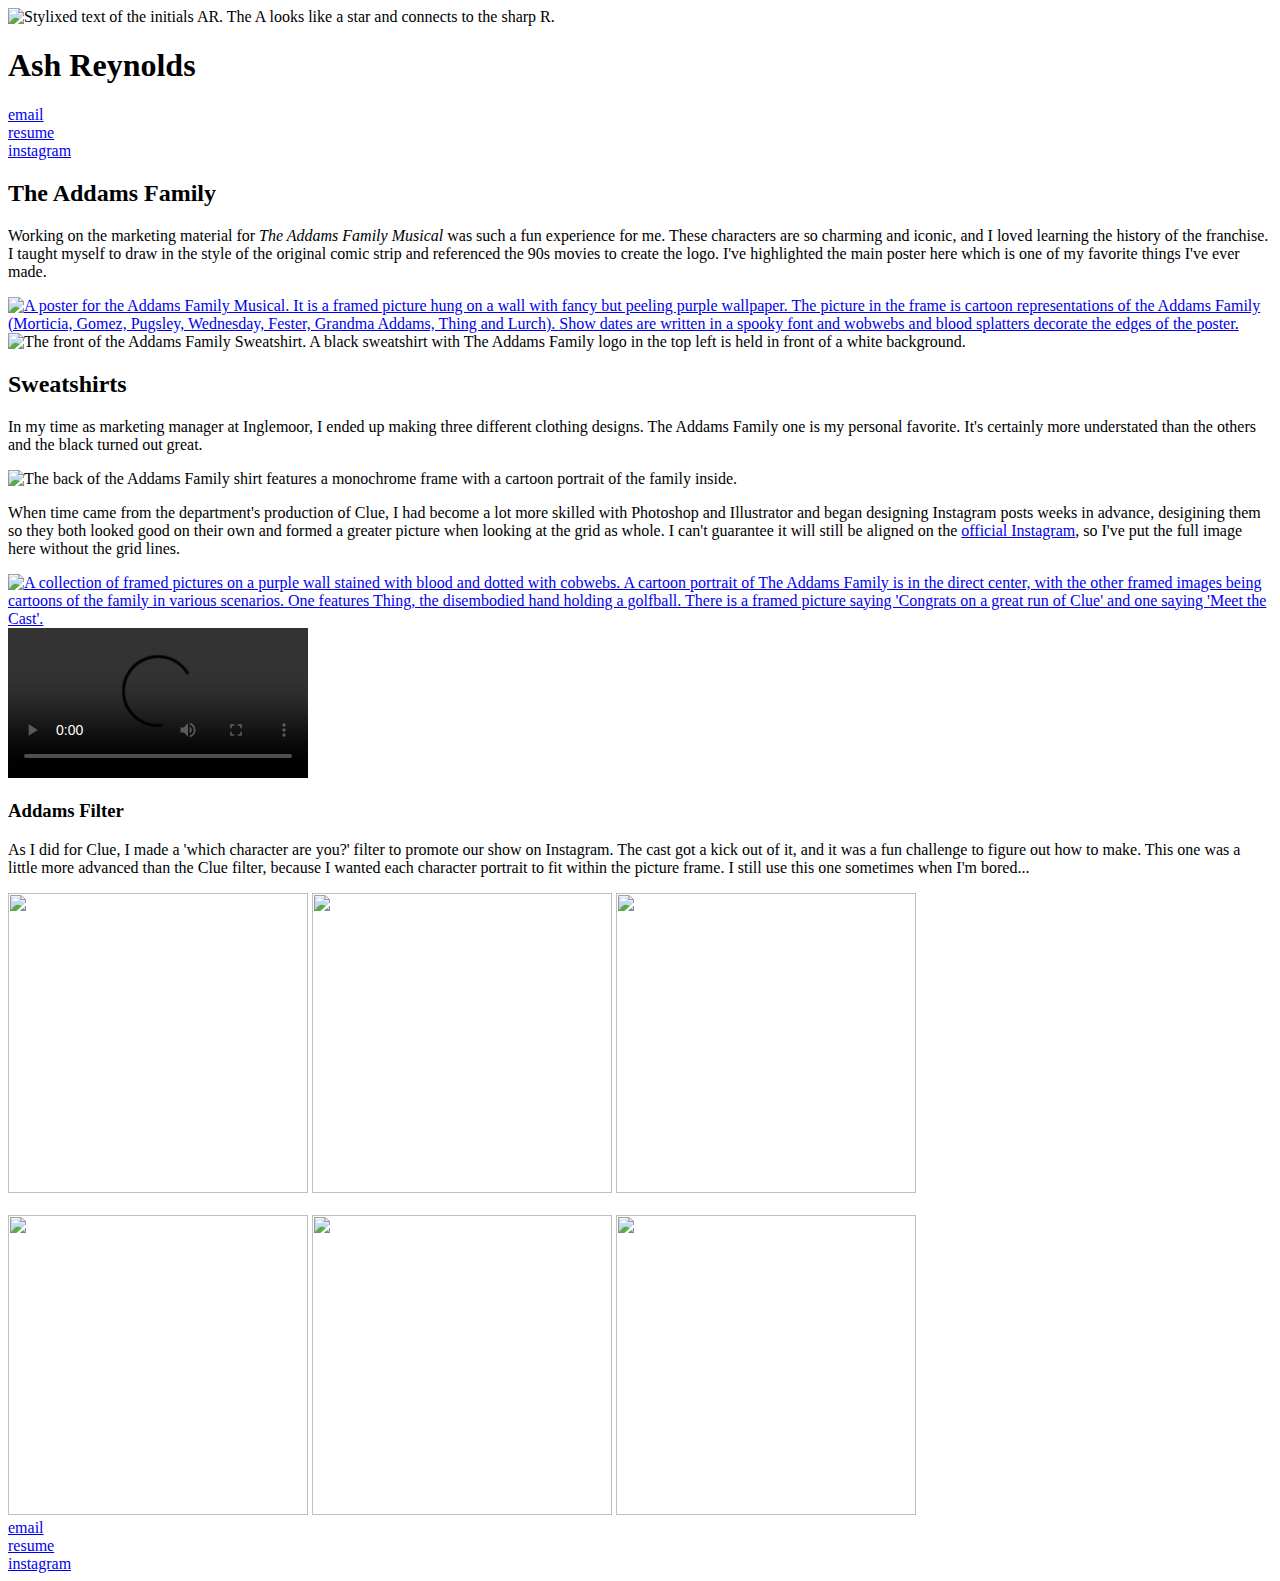
==== addamspage.html @ b0618cd8 "BIG CHANGES!" ====
<!DOCTYPE html>
<html lang="en">
<head>
  <meta charset="UTF-8" />
  <title>Addams Family</title>
  <meta name="viewport" content="width=device-width,initial-scale=1" />
  <link rel="stylesheet" href="styles.css">
</head>
<body>
    <div class="masthead">
        <div class="logocontainer">
          <img src="C:\Users\ashre\OneDrive - The New School\Desktop\MINI PROJECT3\miniproj3\images\home-button.png" width="100px" height="100px" alt="Stylixed text of the initials AR. The A looks like a star and connects to the sharp R.">
          <h1>Ash Reynolds</h1>
          <nav>
              <li><a href="ashreyn13@gmail.com">email</a></li>
              <li><a href="https://docs.google.com/document/d/1eVObekTUfggOz8HIhlPVS2lhpx1QW9jNQd4CVsNR6J8/edit?usp=sharing">resume</a></li>
              <li><a href="https://www.instagram.com/ashreynn/">instagram</a></li>
          </nav>
        </div>
    <div class="mainposter">
        <div class="mainposter-text">
            <h2>The Addams Family</h2>
            <p>Working on the marketing material for <i>The Addams Family Musical</i> was such a fun experience for me. These characters are so charming and iconic, and I loved learning the history of the franchise. I taught myself to draw in the style of the original comic strip and referenced the 90s movies to create the logo. I've highlighted the main poster here which is one of my favorite things I've ever made.</p>
            <a href="C:\Users\ashre\OneDrive - The New School\Desktop\MINI PROJECT3\miniproj3\images\addamsfamily-mainposter.jpg" target="_blank"><img src="C:\Users\ashre\OneDrive - The New School\Desktop\MINI PROJECT3\miniproj3\images\addamsfamily-mainposter.jpg" width="600px", height="auto" alt="A poster for the Addams Family Musical. It is a framed picture hung on a wall with fancy but peeling purple wallpaper. The picture in the frame is cartoon representations of the Addams Family (Morticia, Gomez, Pugsley, Wednesday, Fester, Grandma Addams, Thing and Lurch). Show dates are written in a spooky font and wobwebs and blood splatters decorate the edges of the poster."></a>
        </div>
    </div>
    <div class="shirts">
        <div class="shirtfront">
            <img src="C:\Users\ashre\OneDrive - The New School\Desktop\MINI PROJECT3\miniproj3\images\addams-sweatshirt-front.jpg" width="400px" height="auto" alt="The front of the Addams Family Sweatshirt. A black sweatshirt with The Addams Family logo in the top left is held in front of a white background.">
        </div>
        <div class="shirttext">
            <h2>Sweatshirts</h2>
            <p>In my time as marketing manager at Inglemoor, I ended up making three different clothing designs. The Addams Family one is my personal favorite. It's certainly more understated than the others and the black turned out great.</p>
        </div>
        <div class="shirtback">
            <img src="C:\Users\ashre\OneDrive - The New School\Desktop\MINI PROJECT3\miniproj3\images\addams-sweatshirt-back.jpg" width="400px" height="auto" alt="The back of the Addams Family shirt features a monochrome frame with a cartoon portrait of the family inside.">
        </div>
    </div>
    <div class="instagrid">
        <div class="intsagrid-text">
            <p>When time came from the department's production of Clue, I had become a lot more skilled with Photoshop and Illustrator and began designing Instagram posts weeks in advance, desigining them so they both looked good on their own and formed a greater picture when looking at the grid as whole. I can't guarantee it will still be aligned on the <a href="https://www.instagram.com/inglemoortheatreco/?hl=en">official Instagram</a>, so I've put the full image here without the grid lines.</p>
        </div>
        <div class="instagrid-picture">
            <a href="C:\Users\ashre\OneDrive - The New School\Desktop\MINI PROJECT3\miniproj3\images\Addams-familygrid.PNG"><img src="C:\Users\ashre\OneDrive - The New School\Desktop\MINI PROJECT3\miniproj3\images\Addams-familygrid.PNG" width="800px" height="auto" alt="A collection of framed pictures on a purple wall stained with blood and dotted with cobwebs. A cartoon portrait of The Addams Family is in the direct center, with the other framed images being cartoons of the family in various scenarios. One features Thing, the disembodied hand holding a golfball. There is a framed picture saying 'Congrats on a great run of Clue' and one saying 'Meet the Cast'."></a>
        </div>
    </div>
    <div class="filter">
        <div class="filtervideo">
            <video width="300px" height="auto" controls src="C:\Users\ashre\OneDrive - The New School\Desktop\MINI PROJECT3\miniproj3\images\addamsfilter.mp4" type="mp4"></video>
        </div>
        <div class="filtertext">
            <h3>Addams Filter</h3>
            <p>As I did for Clue, I made a 'which character are you?' filter to promote our show on Instagram. The cast got a kick out of it, and it was a fun challenge to figure out how to make. This one was a little more advanced than the Clue filter, because I wanted each character portrait to fit within the picture frame. I still use this one sometimes when I'm bored...</p>
        </div>
    </div>
    <div class="buttons> 
        <div class="toprow">
          <a href="C:\Users\ashre\OneDrive - The New School\Desktop\MINI PROJECT3\miniproj3\cluepage.html"><img src="C:\Users\ashre\OneDrive - The New School\Desktop\MINI PROJECT3\miniproj3\images\clue-squareicon.png" width="300px" height="300px"></a>
          <a href="C:\Users\ashre\OneDrive - The New School\Desktop\MINI PROJECT3\miniproj3\index.html"><img src="C:\Users\ashre\OneDrive - The New School\Desktop\MINI PROJECT3\miniproj3\images\home-button.png" width="300px" height="300px"></a>
          <a href="C:\Users\ashre\OneDrive - The New School\Desktop\MINI PROJECT3\miniproj3\loveletterspage.html"><img src="C:\Users\ashre\OneDrive - The New School\Desktop\MINI PROJECT3\miniproj3\images\loveletters-squareicon.png" width="300px" height="300px"></a>
        </div> 
        <br> 
        <div class="bottomrow">
          <a href="C:\Users\ashre\OneDrive - The New School\Desktop\MINI PROJECT3\miniproj3\jdpage.html"><img src="C:\Users\ashre\OneDrive - The New School\Desktop\MINI PROJECT3\miniproj3\images\jD-squareicon1.png" width="300px" height="300px"></a>
          <a href="C:\Users\ashre\OneDrive - The New School\Desktop\MINI PROJECT3\miniproj3\miscpage.html"><img src="C:\Users\ashre\OneDrive - The New School\Desktop\MINI PROJECT3\miniproj3\images\misc-squareicon.png" width="300px" height="300px"></a>
          <a href="C:\Users\ashre\OneDrive - The New School\Desktop\MINI PROJECT3\miniproj3\publicationspage.html"><img src="C:\Users\ashre\OneDrive - The New School\Desktop\MINI PROJECT3\miniproj3\images\publications-squareicon.png" width="300px" height="300px"></a>
        </div>
  </div>
  </div>
</body>
<footer>
  <div class="footer">
    <nav>
      <li><a href="ashreyn13@gmail.com">email</a></li>
      <li><a href="https://docs.google.com/document/d/1eVObekTUfggOz8HIhlPVS2lhpx1QW9jNQd4CVsNR6J8/edit?usp=sharing">resume</a></li>
      <li><a href="https://www.instagram.com/ashreynn/">instagram</a></li>
  </nav></div>
</footer>
</html>
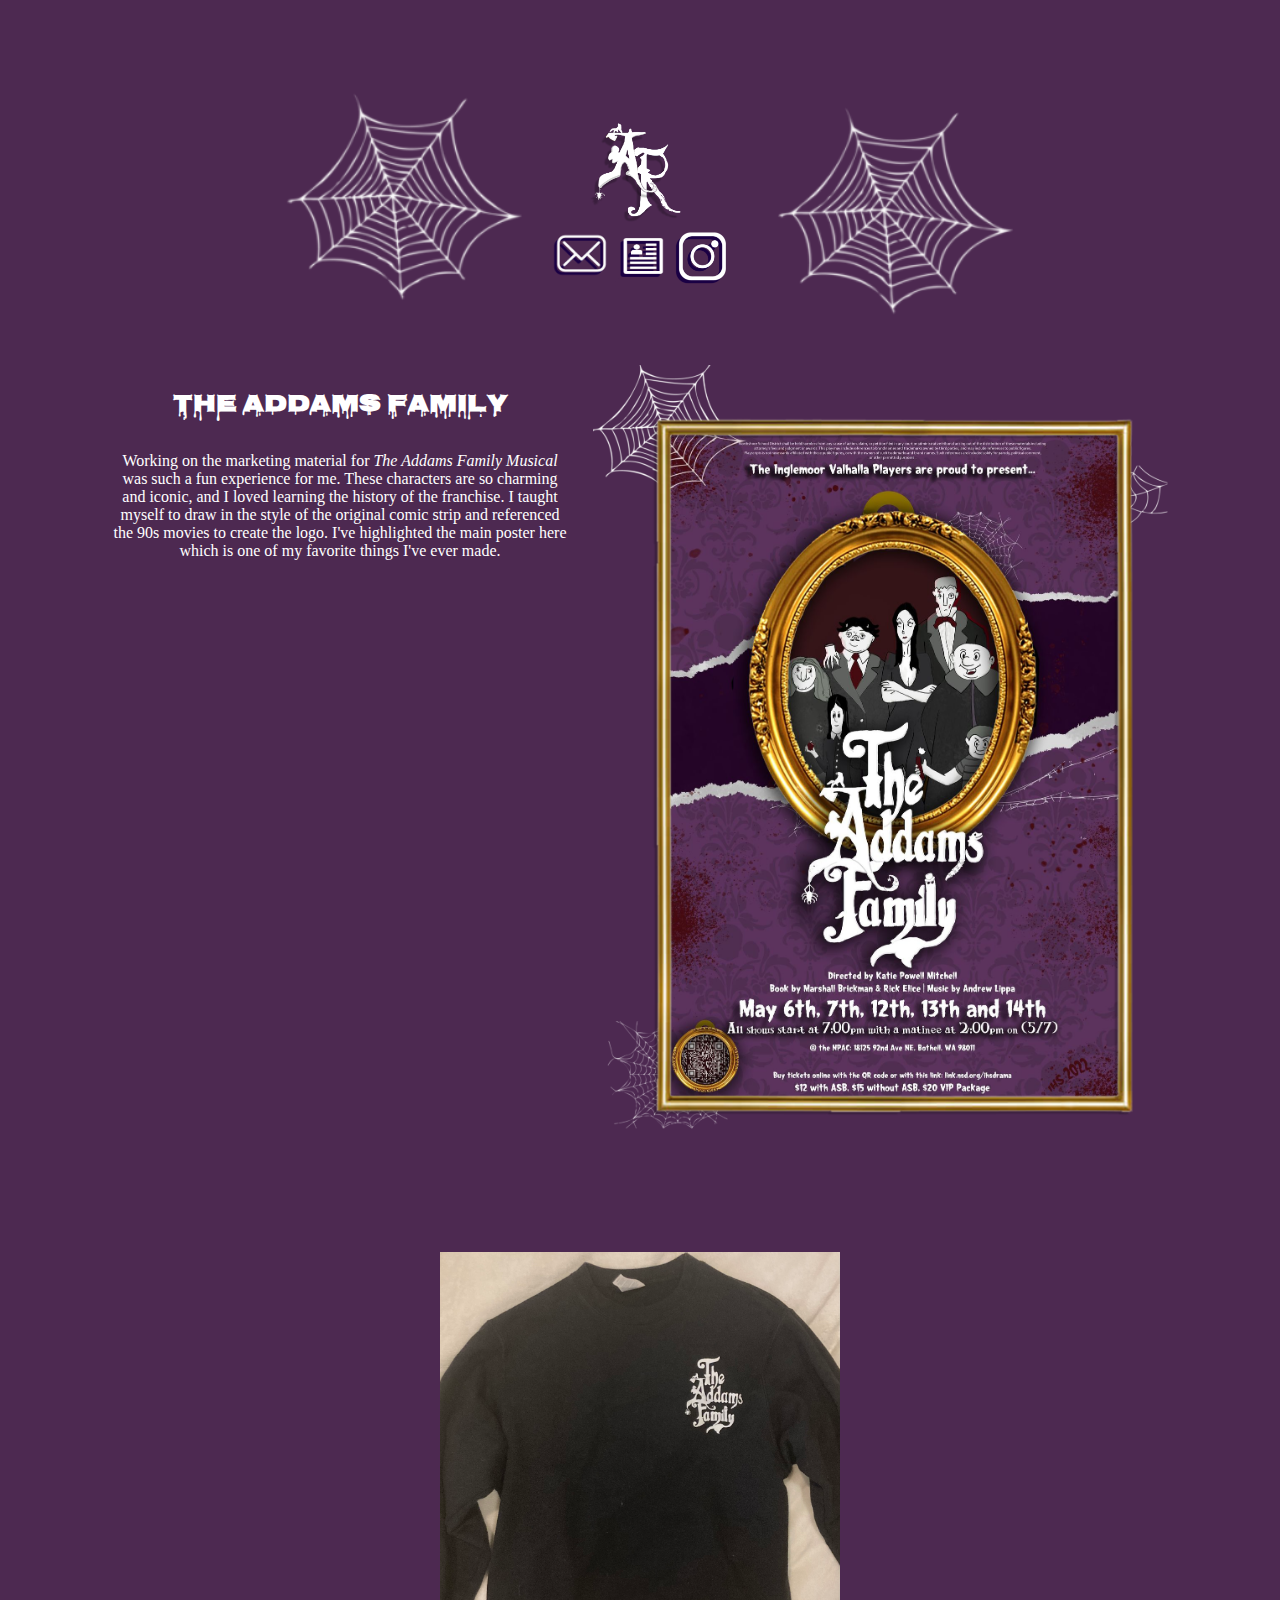
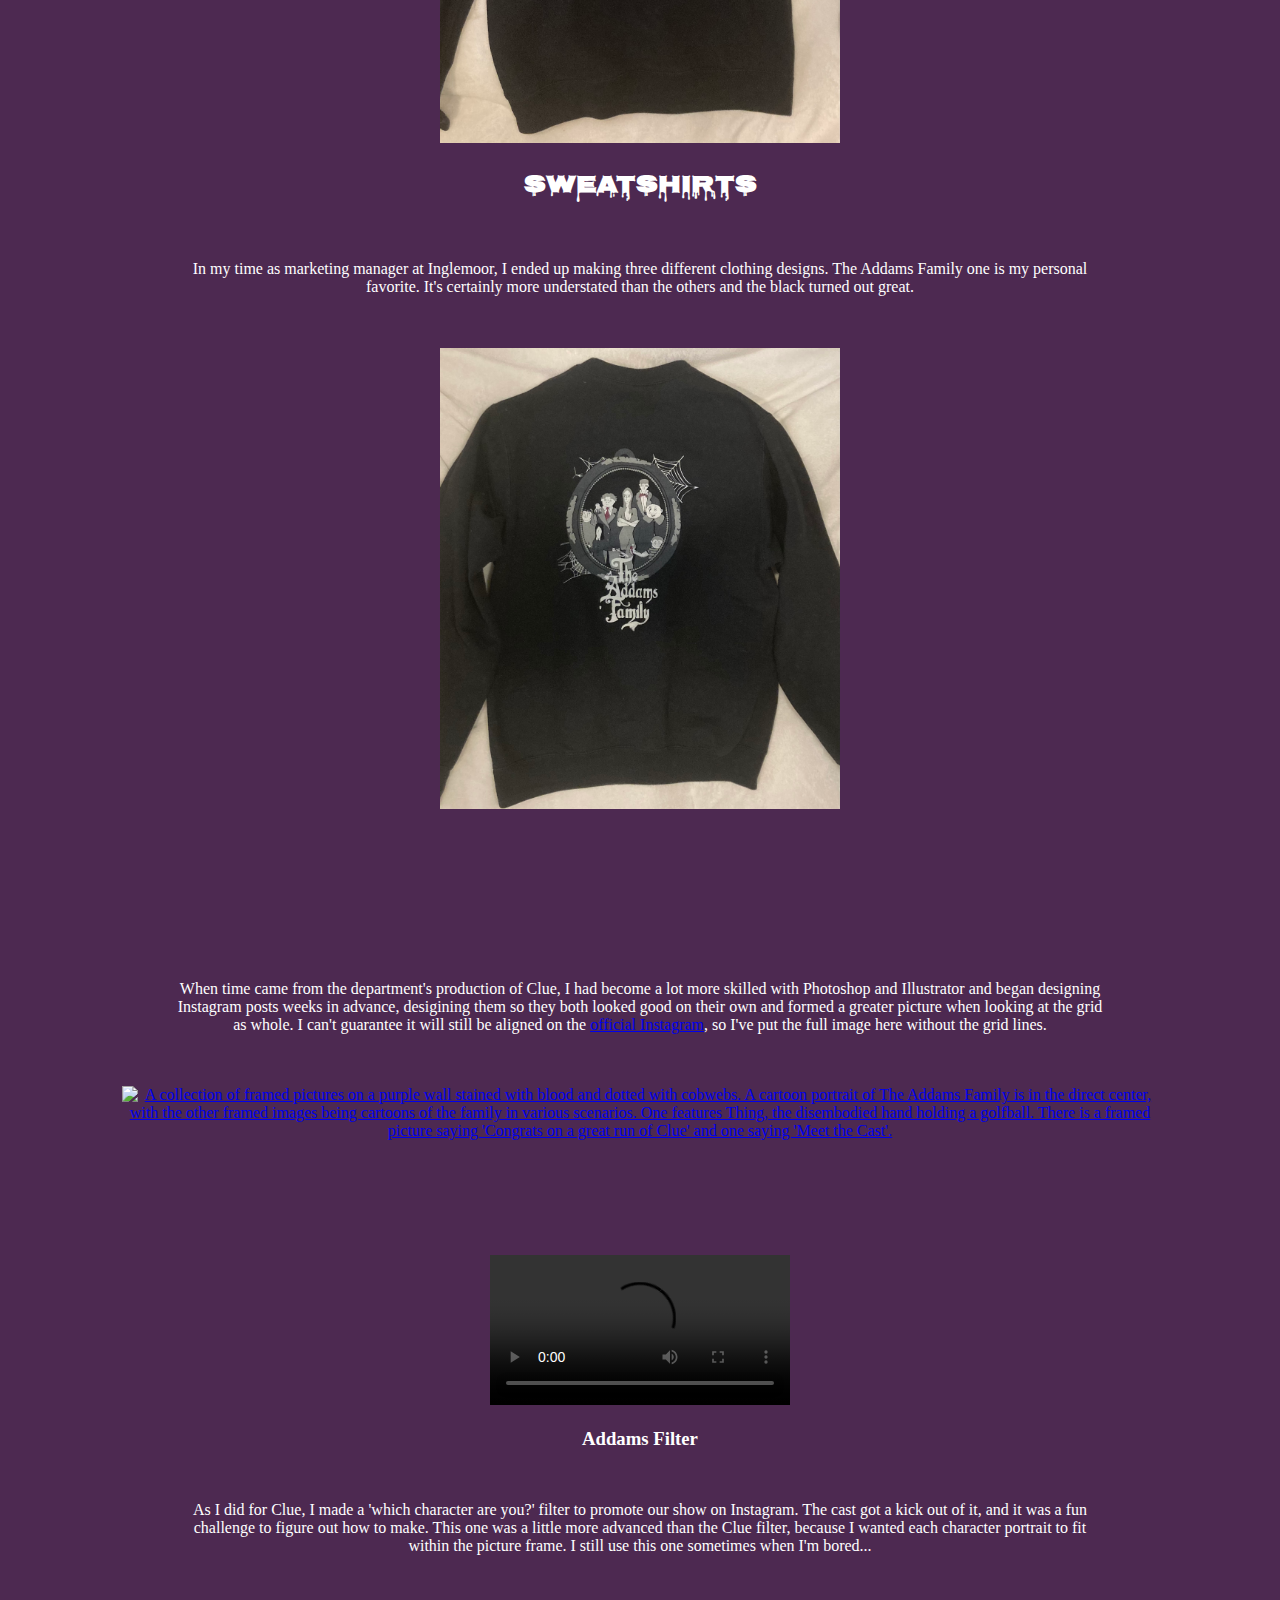
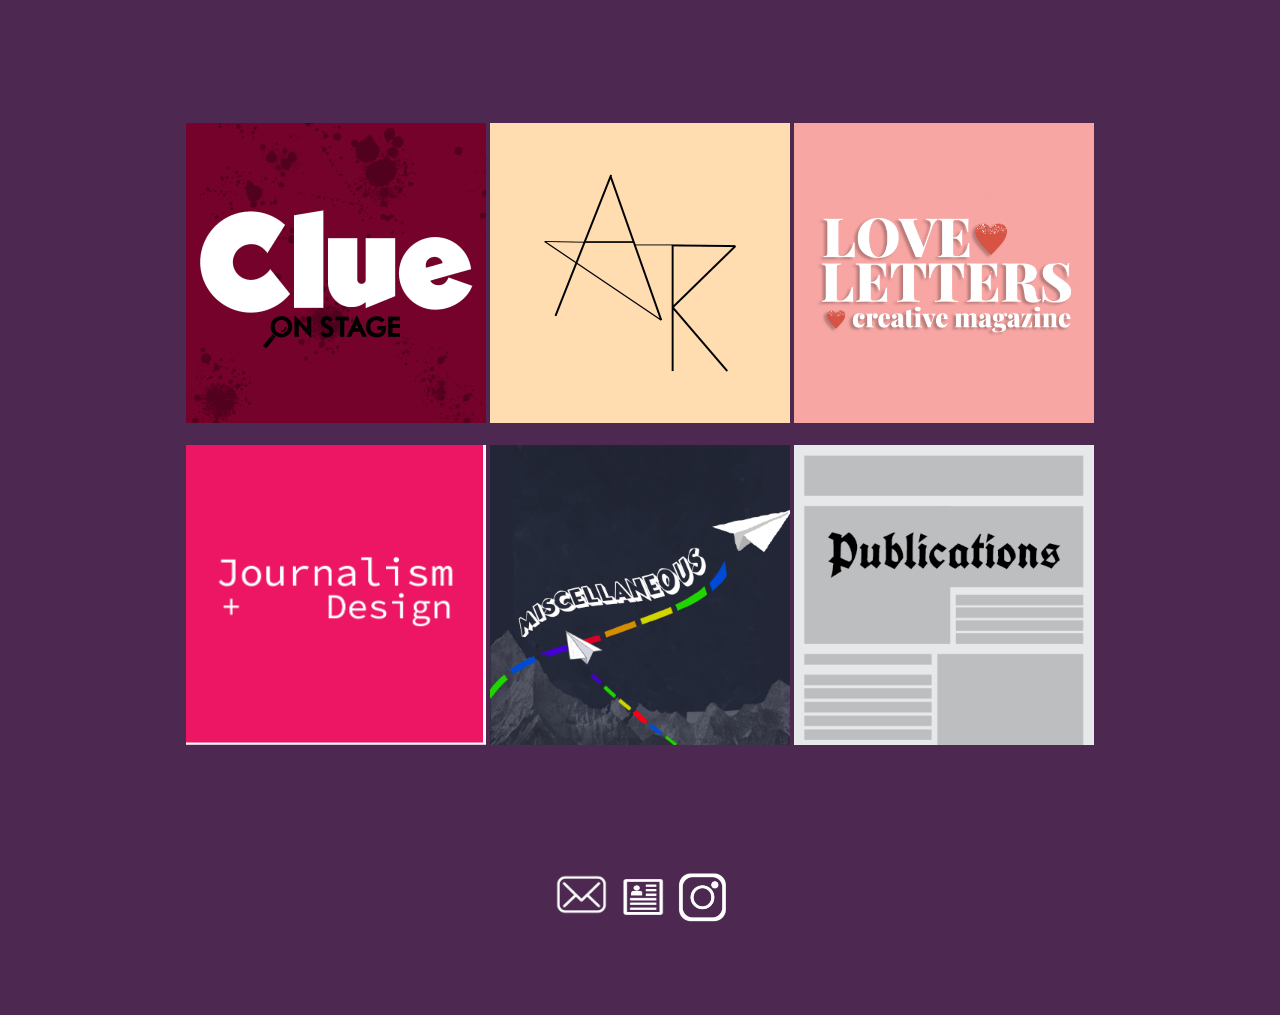
==== commit f7f62563: "added favicon STARTED ADDAMS STYLING" ====
--- a/addamspage.html
+++ b/addamspage.html
@@ -4,36 +4,41 @@
   <meta charset="UTF-8" />
   <title>Addams Family</title>
   <meta name="viewport" content="width=device-width,initial-scale=1" />
-  <link rel="stylesheet" href="styles.css">
+  <link rel="stylesheet" href="addamsstyle.css">
+  <link rel="icon" type="image/x-icon" href="/images/AR-favicon.png">
 </head>
 <body>
     <div class="masthead">
         <div class="logocontainer">
-          <img src="C:\Users\ashre\OneDrive - The New School\Desktop\MINI PROJECT3\miniproj3\images\home-button.png" width="100px" height="100px" alt="Stylixed text of the initials AR. The A looks like a star and connects to the sharp R.">
-          <h1>Ash Reynolds</h1>
+          <a href="index.html"><img src="images\addamsARlogo.png" width="100px" height="100px" alt="The initials 'AR' stylized in a gothic font. The shillouhette of a spider hangs from the bottom of the A and the R turns into an octopus tentacle."></a>
+        </div>
+        <div class="menu">
           <nav>
-              <li><a href="ashreyn13@gmail.com">email</a></li>
-              <li><a href="https://docs.google.com/document/d/1eVObekTUfggOz8HIhlPVS2lhpx1QW9jNQd4CVsNR6J8/edit?usp=sharing">resume</a></li>
-              <li><a href="https://www.instagram.com/ashreynn/">instagram</a></li>
-          </nav>
+            <li><a href=mailto:ashreyn13@gmail.com><img src="images\mail-icon.png" width="55px" height="auto" alt="email me"></a></li>
+            <li><a href="https://docs.google.com/document/d/1eVObekTUfggOz8HIhlPVS2lhpx1QW9jNQd4CVsNR6J8/edit?usp=sharing" target="_blank"><img src="images\resume-icon.png" width="60px" height="50px"></a></li>
+            <li><a href="https://www.instagram.com/ashreynn/" target="_blank"><img src="images\instagram-icon.png" width="50px" height="auto"></a></li>
+            </nav>
         </div>
+    </div>
     <div class="mainposter">
         <div class="mainposter-text">
             <h2>The Addams Family</h2>
             <p>Working on the marketing material for <i>The Addams Family Musical</i> was such a fun experience for me. These characters are so charming and iconic, and I loved learning the history of the franchise. I taught myself to draw in the style of the original comic strip and referenced the 90s movies to create the logo. I've highlighted the main poster here which is one of my favorite things I've ever made.</p>
-            <a href="C:\Users\ashre\OneDrive - The New School\Desktop\MINI PROJECT3\miniproj3\images\addamsfamily-mainposter.jpg" target="_blank"><img src="C:\Users\ashre\OneDrive - The New School\Desktop\MINI PROJECT3\miniproj3\images\addamsfamily-mainposter.jpg" width="600px", height="auto" alt="A poster for the Addams Family Musical. It is a framed picture hung on a wall with fancy but peeling purple wallpaper. The picture in the frame is cartoon representations of the Addams Family (Morticia, Gomez, Pugsley, Wednesday, Fester, Grandma Addams, Thing and Lurch). Show dates are written in a spooky font and wobwebs and blood splatters decorate the edges of the poster."></a>
+        </div>
+        <div class="poster-pic">
+            <a href="images\addamsfamily-mainposter.png" target="_blank"><img src="images\addamsfamily-mainposter.png" width="600px", height="auto" alt="A poster for the Addams Family Musical. It is a framed picture hung on a wall with fancy but peeling purple wallpaper. The picture in the frame is cartoon representations of the Addams Family (Morticia, Gomez, Pugsley, Wednesday, Fester, Grandma Addams, Thing and Lurch). Show dates are written in a spooky font and wobwebs and blood splatters decorate the edges of the poster."></a>
         </div>
     </div>
     <div class="shirts">
         <div class="shirtfront">
-            <img src="C:\Users\ashre\OneDrive - The New School\Desktop\MINI PROJECT3\miniproj3\images\addams-sweatshirt-front.jpg" width="400px" height="auto" alt="The front of the Addams Family Sweatshirt. A black sweatshirt with The Addams Family logo in the top left is held in front of a white background.">
+            <img src="images\addams-sweatshirt-front.jpg" width="400px" height="auto" alt="The front of the Addams Family Sweatshirt. A black sweatshirt with The Addams Family logo in the top left is held in front of a white background.">
         </div>
         <div class="shirttext">
             <h2>Sweatshirts</h2>
             <p>In my time as marketing manager at Inglemoor, I ended up making three different clothing designs. The Addams Family one is my personal favorite. It's certainly more understated than the others and the black turned out great.</p>
         </div>
         <div class="shirtback">
-            <img src="C:\Users\ashre\OneDrive - The New School\Desktop\MINI PROJECT3\miniproj3\images\addams-sweatshirt-back.jpg" width="400px" height="auto" alt="The back of the Addams Family shirt features a monochrome frame with a cartoon portrait of the family inside.">
+            <img src="images\addams-sweatshirt-back.jpg" width="400px" height="auto" alt="The back of the Addams Family shirt features a monochrome frame with a cartoon portrait of the family inside.">
         </div>
     </div>
     <div class="instagrid">
@@ -41,39 +46,39 @@
             <p>When time came from the department's production of Clue, I had become a lot more skilled with Photoshop and Illustrator and began designing Instagram posts weeks in advance, desigining them so they both looked good on their own and formed a greater picture when looking at the grid as whole. I can't guarantee it will still be aligned on the <a href="https://www.instagram.com/inglemoortheatreco/?hl=en">official Instagram</a>, so I've put the full image here without the grid lines.</p>
         </div>
         <div class="instagrid-picture">
-            <a href="C:\Users\ashre\OneDrive - The New School\Desktop\MINI PROJECT3\miniproj3\images\Addams-familygrid.PNG"><img src="C:\Users\ashre\OneDrive - The New School\Desktop\MINI PROJECT3\miniproj3\images\Addams-familygrid.PNG" width="800px" height="auto" alt="A collection of framed pictures on a purple wall stained with blood and dotted with cobwebs. A cartoon portrait of The Addams Family is in the direct center, with the other framed images being cartoons of the family in various scenarios. One features Thing, the disembodied hand holding a golfball. There is a framed picture saying 'Congrats on a great run of Clue' and one saying 'Meet the Cast'."></a>
+            <a href="images\Addams-familygrid.PNG"><img src="images\Addams-familygrid.PNG" width="800px" height="auto" alt="A collection of framed pictures on a purple wall stained with blood and dotted with cobwebs. A cartoon portrait of The Addams Family is in the direct center, with the other framed images being cartoons of the family in various scenarios. One features Thing, the disembodied hand holding a golfball. There is a framed picture saying 'Congrats on a great run of Clue' and one saying 'Meet the Cast'."></a>
         </div>
     </div>
     <div class="filter">
         <div class="filtervideo">
-            <video width="300px" height="auto" controls src="C:\Users\ashre\OneDrive - The New School\Desktop\MINI PROJECT3\miniproj3\images\addamsfilter.mp4" type="mp4"></video>
+            <video width="300px" height="auto" controls src="images\addamsfilter.mp4" type="mp4"></video>
         </div>
         <div class="filtertext">
             <h3>Addams Filter</h3>
             <p>As I did for Clue, I made a 'which character are you?' filter to promote our show on Instagram. The cast got a kick out of it, and it was a fun challenge to figure out how to make. This one was a little more advanced than the Clue filter, because I wanted each character portrait to fit within the picture frame. I still use this one sometimes when I'm bored...</p>
         </div>
     </div>
-    <div class="buttons> 
+    <div class="buttons">
         <div class="toprow">
-          <a href="C:\Users\ashre\OneDrive - The New School\Desktop\MINI PROJECT3\miniproj3\cluepage.html"><img src="C:\Users\ashre\OneDrive - The New School\Desktop\MINI PROJECT3\miniproj3\images\clue-squareicon.png" width="300px" height="300px"></a>
-          <a href="C:\Users\ashre\OneDrive - The New School\Desktop\MINI PROJECT3\miniproj3\index.html"><img src="C:\Users\ashre\OneDrive - The New School\Desktop\MINI PROJECT3\miniproj3\images\home-button.png" width="300px" height="300px"></a>
-          <a href="C:\Users\ashre\OneDrive - The New School\Desktop\MINI PROJECT3\miniproj3\loveletterspage.html"><img src="C:\Users\ashre\OneDrive - The New School\Desktop\MINI PROJECT3\miniproj3\images\loveletters-squareicon.png" width="300px" height="300px"></a>
+          <a href="cluepage.html"><img src="images\clue-squareicon.png" width="300px" height="300px"></a>
+          <a href="index.html"><img src="images\home-button.png" width="300px" height="300px"></a>
+          <a href="loveletterspage.html"><img src="images\loveletters-squareicon.png" width="300px" height="300px"></a>
         </div> 
         <br> 
         <div class="bottomrow">
-          <a href="C:\Users\ashre\OneDrive - The New School\Desktop\MINI PROJECT3\miniproj3\jdpage.html"><img src="C:\Users\ashre\OneDrive - The New School\Desktop\MINI PROJECT3\miniproj3\images\jD-squareicon1.png" width="300px" height="300px"></a>
-          <a href="C:\Users\ashre\OneDrive - The New School\Desktop\MINI PROJECT3\miniproj3\miscpage.html"><img src="C:\Users\ashre\OneDrive - The New School\Desktop\MINI PROJECT3\miniproj3\images\misc-squareicon.png" width="300px" height="300px"></a>
-          <a href="C:\Users\ashre\OneDrive - The New School\Desktop\MINI PROJECT3\miniproj3\publicationspage.html"><img src="C:\Users\ashre\OneDrive - The New School\Desktop\MINI PROJECT3\miniproj3\images\publications-squareicon.png" width="300px" height="300px"></a>
+          <a href="jdpage.html"><img src="images\jD-squareicon1.png" width="300px" height="300px"></a>
+          <a href="miscpage.html"><img src="images\misc-squareicon.png" width="300px" height="300px"></a>
+          <a href="publicationspage.html"><img src="images\publications-squareicon.png" width="300px" height="300px"></a>
         </div>
-  </div>
-  </div>
+    </div>
+    <br><br>
+<footer>
+    <div class="footer">
+        <nav>
+            <li><a href=mailto:ashreyn13@gmail.com><img src="images\mail-icon.png" width="55px" height="auto" alt="email me"></a></li>
+            <li><a href="https://docs.google.com/document/d/1eVObekTUfggOz8HIhlPVS2lhpx1QW9jNQd4CVsNR6J8/edit?usp=sharing" target="_blank"><img src="images\resume-icon.png" width="60px" height="50px"></a></li>
+            <li><a href="https://www.instagram.com/ashreynn/" target="_blank"><img src="images\instagram-icon.png" width="50px" height="auto"></a></li>
+        </nav>
+</footer>
 </body>
-<footer>
-  <div class="footer">
-    <nav>
-      <li><a href="ashreyn13@gmail.com">email</a></li>
-      <li><a href="https://docs.google.com/document/d/1eVObekTUfggOz8HIhlPVS2lhpx1QW9jNQd4CVsNR6J8/edit?usp=sharing">resume</a></li>
-      <li><a href="https://www.instagram.com/ashreynn/">instagram</a></li>
-  </nav></div>
-</footer>
 </html>--- a/addamsstyle.css
+++ b/addamsstyle.css
@@ -0,0 +1,97 @@
+@import url('https://fonts.googleapis.com/css2?family=Smythe&display=swap');
+@import url('https://fonts.googleapis.com/css2?family=Nosifer&display=swap');
+
+body {
+    background-color: #4D2951;
+    background-image: url(images/addamsbg.png);
+    background-repeat: repeat;
+    margin: 5%;
+    text-align: center;
+    color:white;
+}
+
+li {
+    display:inline-block;
+}
+
+h1 {
+    font-family: 'Nosifer', cursive;
+    letter-spacing: 0.25em;
+    text-shadow: 1px 1px 2px black;
+}
+
+h2 {
+    font-family: 'Nosifer', cursive;
+}
+
+p {
+    margin: 5%;
+    font-family:
+}
+.masthead {
+    text-align:center;
+    padding:5%;
+    background-image: url(images/addamsmastheadbg.png);
+    background-repeat: no-repeat;
+    background-position-x: center;
+    background-size: 75%;
+}
+
+.menu {
+    filter:drop-shadow(-3px 3px #1a0044)
+}
+
+.mainposter {
+    background-color:#4D2951;
+    text-align:center;
+    padding:2%;
+    display:grid;
+    grid-template-columns: 1fr 1fr;
+    grid-template-areas: 1fr;
+    grid-template-areas:
+    "text pic"
+}
+
+.mainposter-text {
+    grid-area: "text";
+}
+
+.poster-pic {
+    grid-area: "pic";
+}
+.shirts {
+    background-color:#4D2951;
+    text-align:center;
+    padding:5%;
+}
+
+.instagrid {
+    background-color:#4D2951;
+    text-align:center;
+    padding:5%;
+}
+
+.filter {
+    background-color:#4D2951;
+    text-align:center;
+    padding:5%;
+}
+
+.buttons {
+    background-color:#4D2951;
+    text-align:center;
+    padding:5%;
+}
+
+.buttons img:hover{
+    transform: scale(1.15);
+}
+
+.footer {
+    background-color: #4D2951;
+    margin-left: 15%;
+    margin-right: 15%;
+    margin-bottom: 5%;
+    padding-top: 25px;
+    padding-bottom: 25px;
+}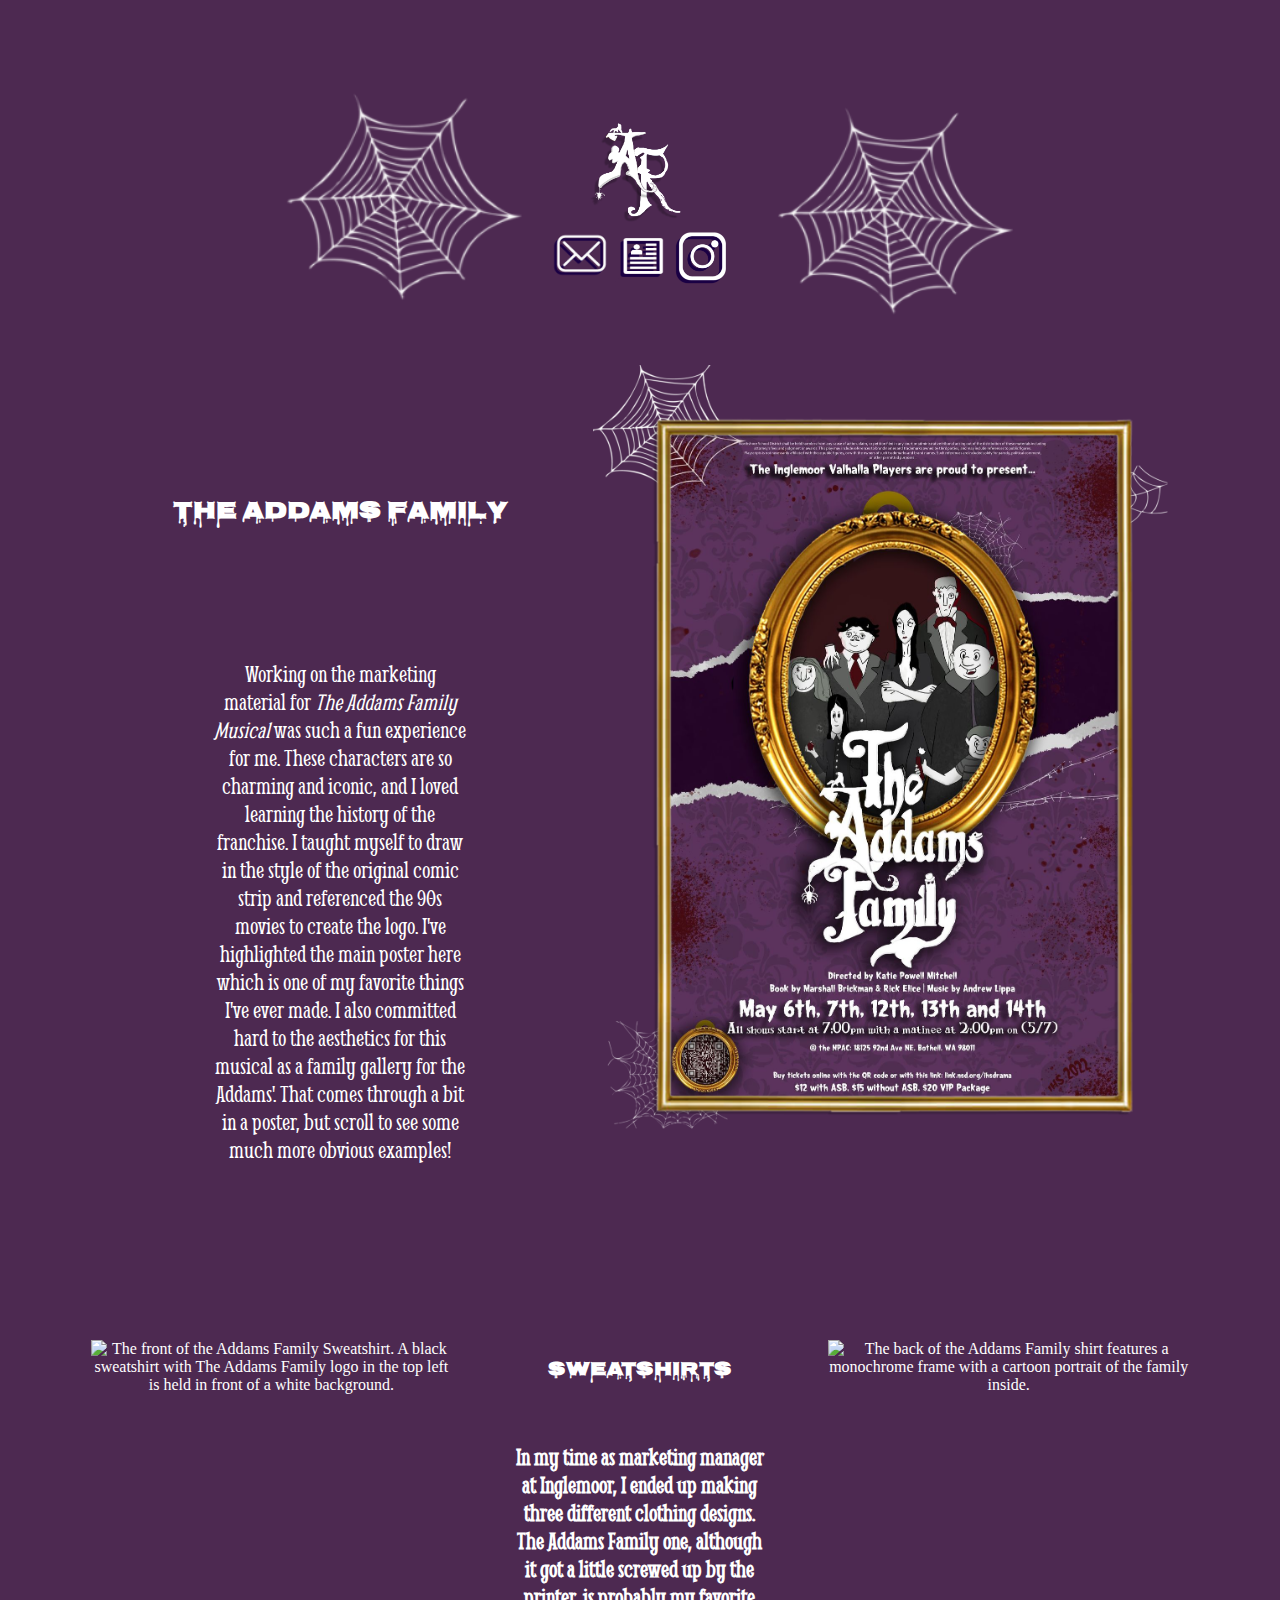
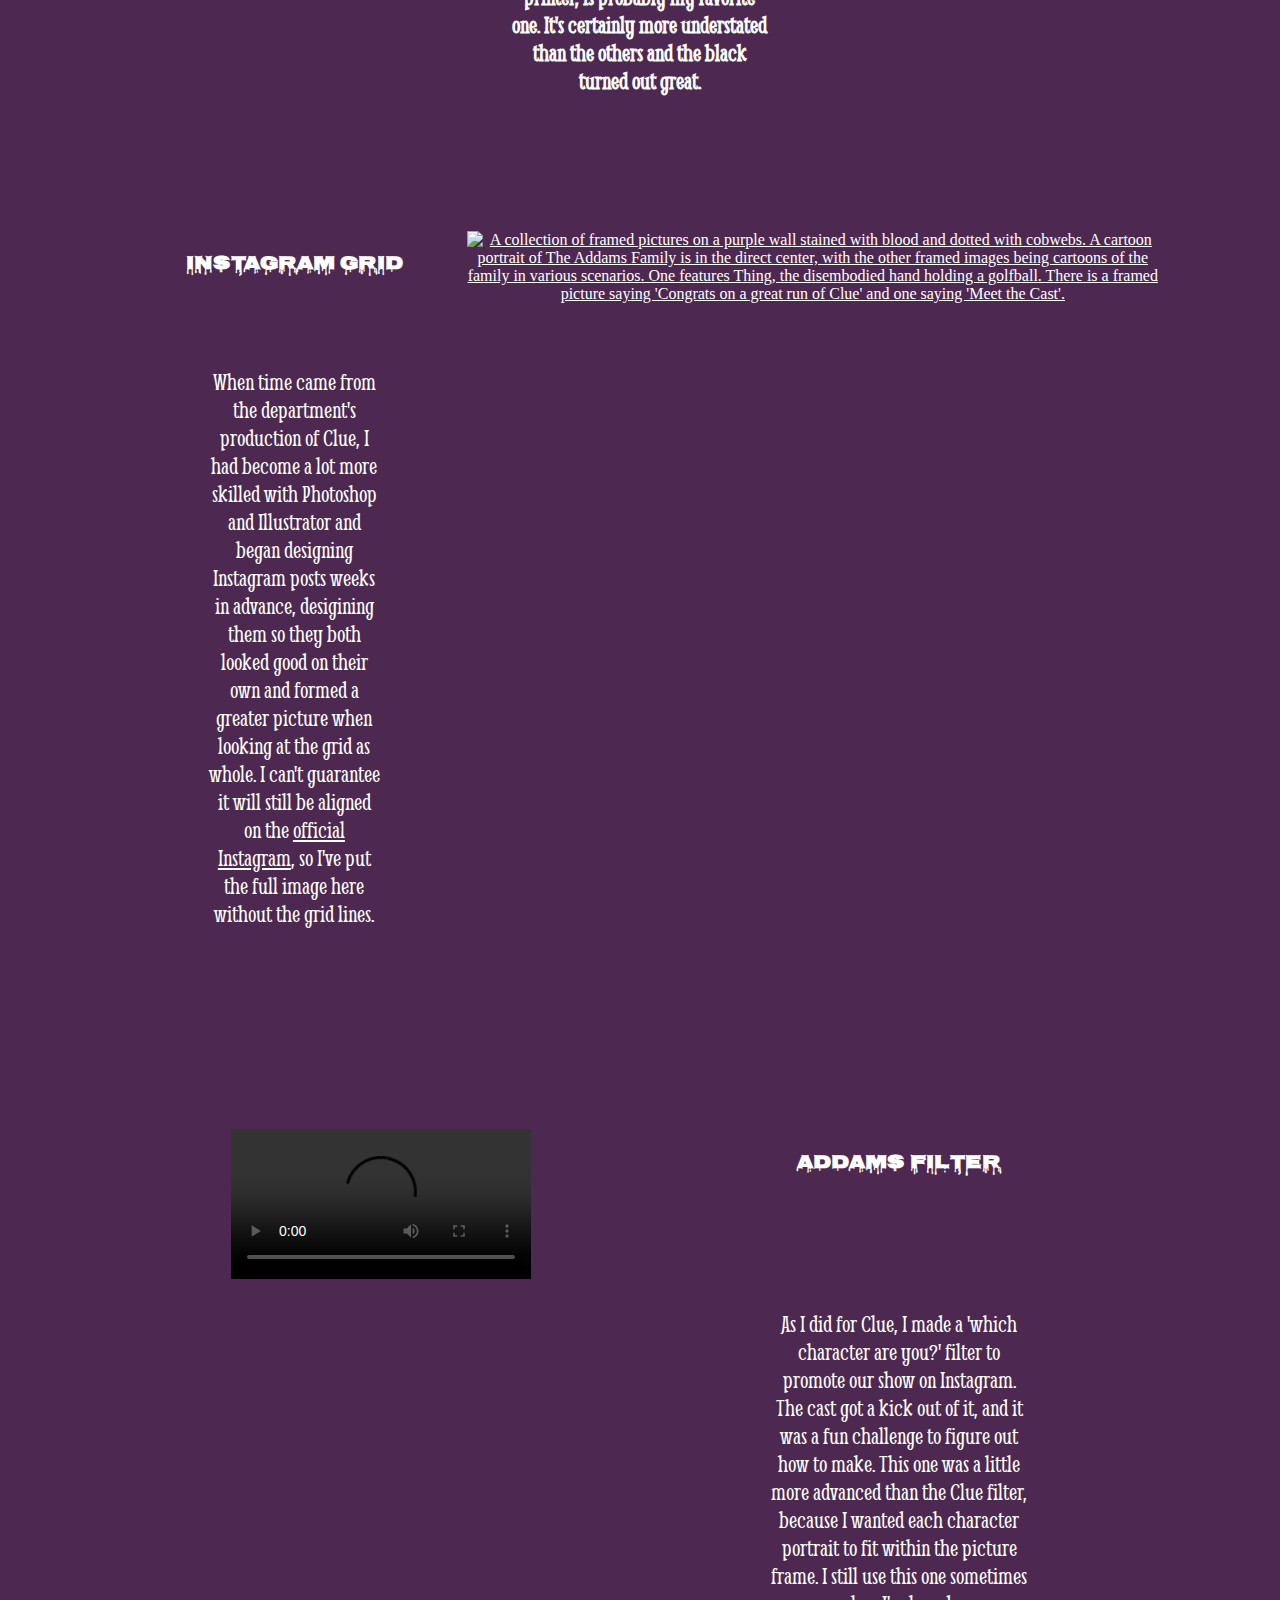
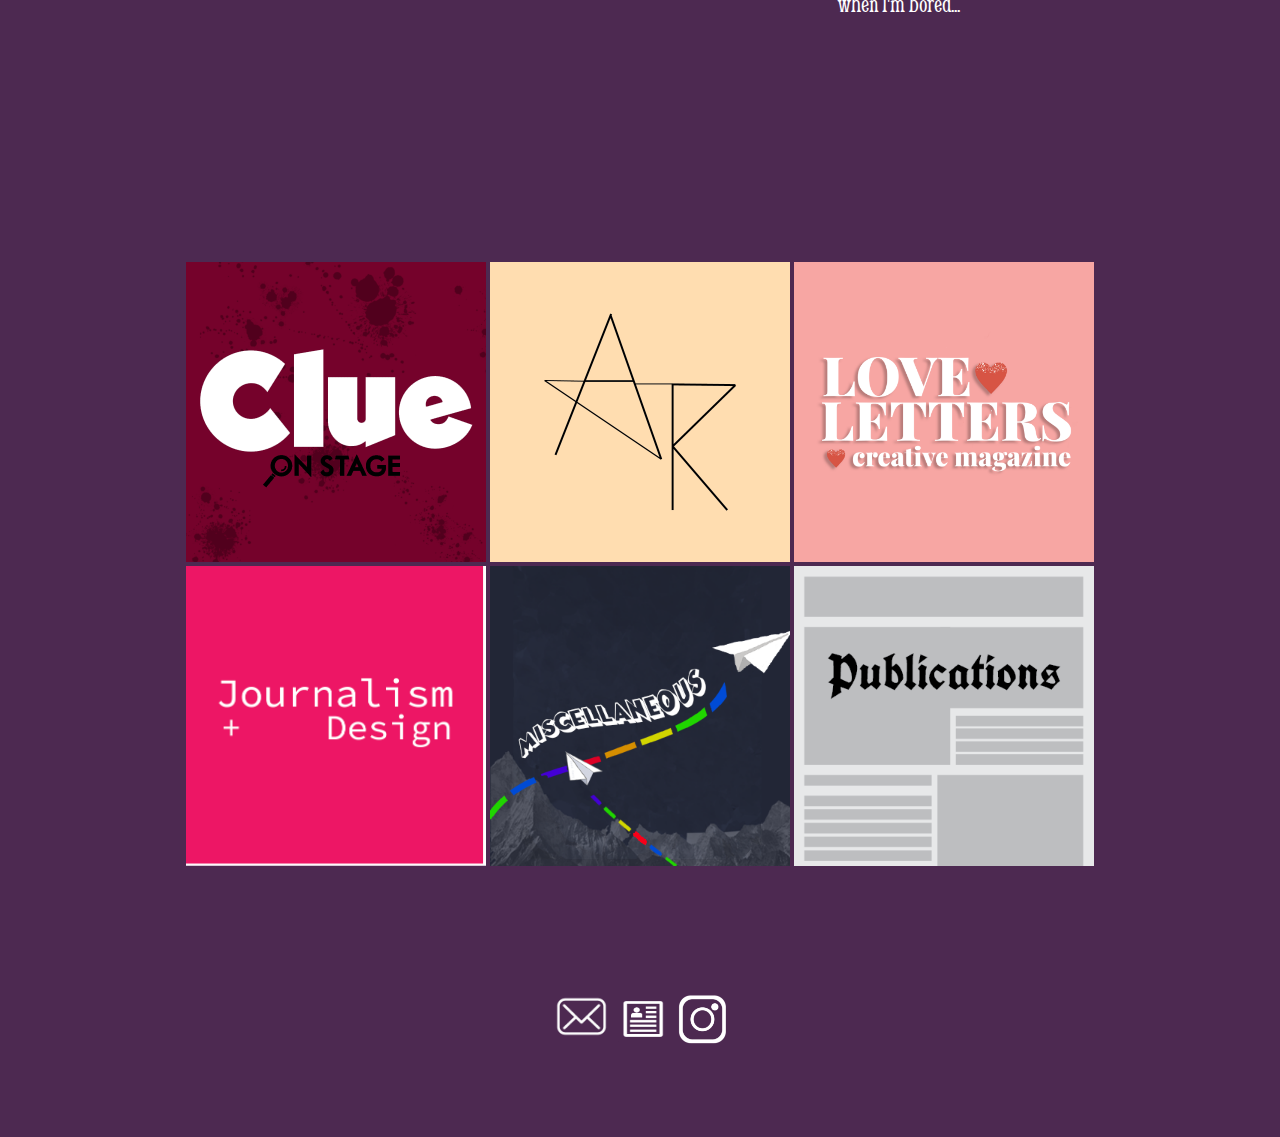
==== commit df2ec35f: "addams grid" ====
--- a/addamspage.html
+++ b/addamspage.html
@@ -23,7 +23,7 @@
     <div class="mainposter">
         <div class="mainposter-text">
             <h2>The Addams Family</h2>
-            <p>Working on the marketing material for <i>The Addams Family Musical</i> was such a fun experience for me. These characters are so charming and iconic, and I loved learning the history of the franchise. I taught myself to draw in the style of the original comic strip and referenced the 90s movies to create the logo. I've highlighted the main poster here which is one of my favorite things I've ever made.</p>
+            <p id:posttitle>Working on the marketing material for <i>The Addams Family Musical</i> was such a fun experience for me. These characters are so charming and iconic, and I loved learning the history of the franchise. I taught myself to draw in the style of the original comic strip and referenced the 90s movies to create the logo. I've highlighted the main poster here which is one of my favorite things I've ever made. I also committed hard to the aesthetics for this musical as a family gallery for the Addams'. That comes through a bit in a poster, but scroll to see some much more obvious examples!</p>
         </div>
         <div class="poster-pic">
             <a href="images\addamsfamily-mainposter.png" target="_blank"><img src="images\addamsfamily-mainposter.png" width="600px", height="auto" alt="A poster for the Addams Family Musical. It is a framed picture hung on a wall with fancy but peeling purple wallpaper. The picture in the frame is cartoon representations of the Addams Family (Morticia, Gomez, Pugsley, Wednesday, Fester, Grandma Addams, Thing and Lurch). Show dates are written in a spooky font and wobwebs and blood splatters decorate the edges of the poster."></a>
@@ -31,18 +31,19 @@
     </div>
     <div class="shirts">
         <div class="shirtfront">
-            <img src="images\addams-sweatshirt-front.jpg" width="400px" height="auto" alt="The front of the Addams Family Sweatshirt. A black sweatshirt with The Addams Family logo in the top left is held in front of a white background.">
+            <img src="images\addams-sweatshirt-front.png" width="500px" height="auto" alt="The front of the Addams Family Sweatshirt. A black sweatshirt with The Addams Family logo in the top left is held in front of a white background.">
         </div>
         <div class="shirttext">
-            <h2>Sweatshirts</h2>
-            <p>In my time as marketing manager at Inglemoor, I ended up making three different clothing designs. The Addams Family one is my personal favorite. It's certainly more understated than the others and the black turned out great.</p>
+            <h3>Sweatshirts</h3>
+            <h4>In my time as marketing manager at Inglemoor, I ended up making three different clothing designs. The Addams Family one, although it got a little screwed up by the printer, is probably my favorite one. It's certainly more understated than the others and the black turned out great.</h4>
         </div>
         <div class="shirtback">
-            <img src="images\addams-sweatshirt-back.jpg" width="400px" height="auto" alt="The back of the Addams Family shirt features a monochrome frame with a cartoon portrait of the family inside.">
+            <img src="images\addams-sweatshirt-back.png" width="500px" height="auto" alt="The back of the Addams Family shirt features a monochrome frame with a cartoon portrait of the family inside.">
         </div>
     </div>
     <div class="instagrid">
         <div class="intsagrid-text">
+            <h3>Instagram Grid</h3>
             <p>When time came from the department's production of Clue, I had become a lot more skilled with Photoshop and Illustrator and began designing Instagram posts weeks in advance, desigining them so they both looked good on their own and formed a greater picture when looking at the grid as whole. I can't guarantee it will still be aligned on the <a href="https://www.instagram.com/inglemoortheatreco/?hl=en">official Instagram</a>, so I've put the full image here without the grid lines.</p>
         </div>
         <div class="instagrid-picture">
@@ -64,7 +65,6 @@
           <a href="index.html"><img src="images\home-button.png" width="300px" height="300px"></a>
           <a href="loveletterspage.html"><img src="images\loveletters-squareicon.png" width="300px" height="300px"></a>
         </div> 
-        <br> 
         <div class="bottomrow">
           <a href="jdpage.html"><img src="images\jD-squareicon1.png" width="300px" height="300px"></a>
           <a href="miscpage.html"><img src="images\misc-squareicon.png" width="300px" height="300px"></a>
--- a/addamsstyle.css
+++ b/addamsstyle.css
@@ -22,12 +22,35 @@
 
 h2 {
     font-family: 'Nosifer', cursive;
+    margin-top: 25%;
+    margin-left: 15%;
+    margin-right: 15%;
+}
+
+h3 {
+    font-family: 'Nosifer', cursive;
+    text-align: center;
+    padding: 0%;
+}
+
+#posttitle {
+    margin-right: 25%;
+    font-size: 200%;
+    line-height:100%;
+}
+
+h4 {
+    margin: 15%;
+    font-family: 'Smythe', cursive;
+    font-size:150%;
 }
 
 p {
-    margin: 5%;
-    font-family:
+    margin: 25%;
+    font-family: 'Smythe', cursive;
+    font-size: 150%;
 }
+
 .masthead {
     text-align:center;
     padding:5%;
@@ -54,29 +77,78 @@
 
 .mainposter-text {
     grid-area: "text";
+    background-image: url(images/postertextbg.png);
+    background-repeat: no-repeat;
+    background-size: 90%;
+    background-position: center;
 }
 
 .poster-pic {
     grid-area: "pic";
 }
+
 .shirts {
     background-color:#4D2951;
     text-align:center;
-    padding:5%;
+    padding:2%;
+    display: grid;
+    grid-template-columns: 1fr 1fr 1fr;
+    grid-template-rows: 1fr;
+    grid-template-areas: 
+    "front stext back"
+}
+
+.shirtfront {
+    grid-area:"front";
+    padding: 1%;
+}
+
+.shirttext {
+    grid-area:"stext"
+}
+
+.shirtback {
+    grid-area:"back";
+    padding: 1%;
 }
 
 .instagrid {
     background-color:#4D2951;
     text-align:center;
     padding:5%;
+    display:grid;
+    grid-template-columns: 1fr 2fr;
+    grid-template-rows: 1;
+    grid-template-areas: 
+    "gtext gpic"
+}
+
+.instagrid-text {
+    grid-area:"gtext"
+}
+
+.instagrid-picture {
+    grid-area:"gpic";
 }
 
 .filter {
     background-color:#4D2951;
     text-align:center;
     padding:5%;
+    display: grid;
+    grid-template-columns: 1fr 1fr;
+    grid-template-rows: 1fr;
+    grid-template-areas:
+    "fvideo ftext"
 }
 
+.filtervideo {
+    grid-area:"fvideo";
+}
+
+.filtertext {
+    grid-area:"ftext"
+}
 .buttons {
     background-color:#4D2951;
     text-align:center;
@@ -94,4 +166,19 @@
     margin-bottom: 5%;
     padding-top: 25px;
     padding-bottom: 25px;
+}
+
+a:link {
+    color:white
+}
+a:visited {
+    color: white;
+}
+
+a:hover {
+    color:#E82D62;
+}
+
+a:active {
+    color: white;
 }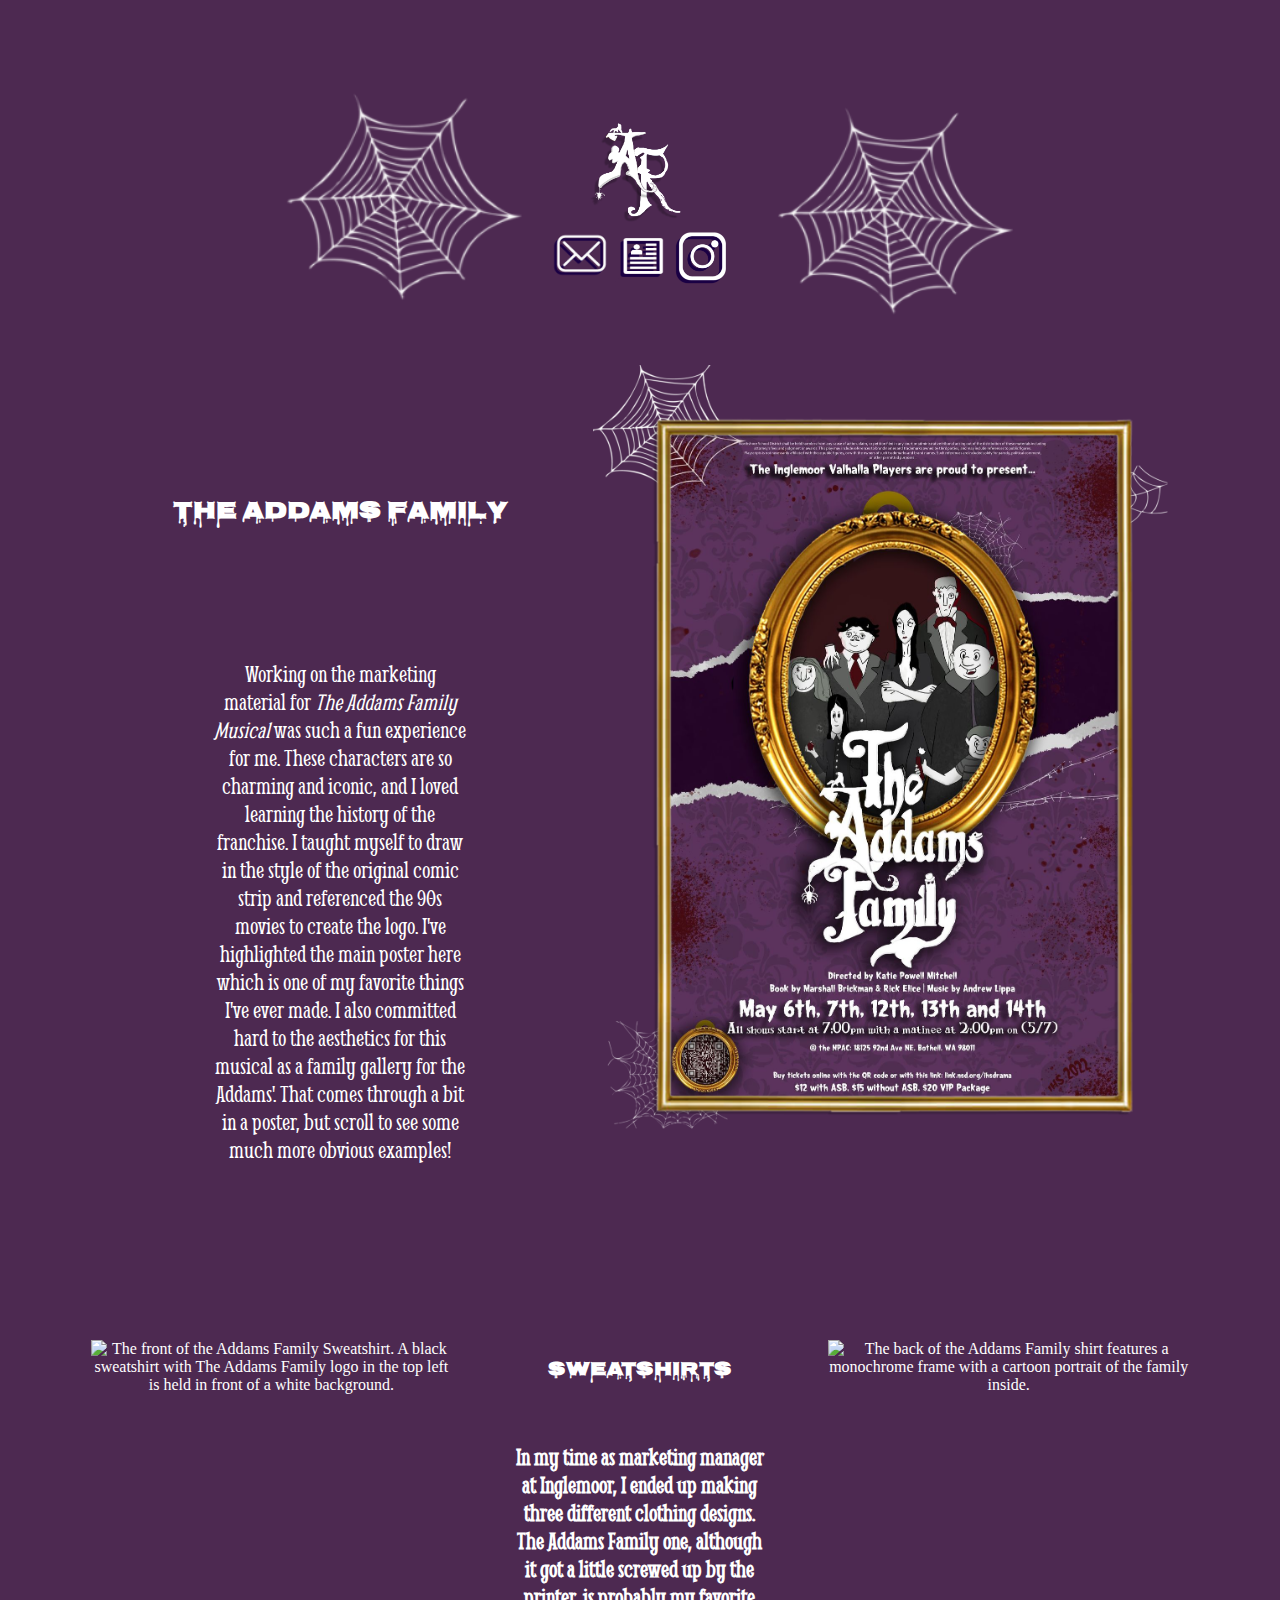
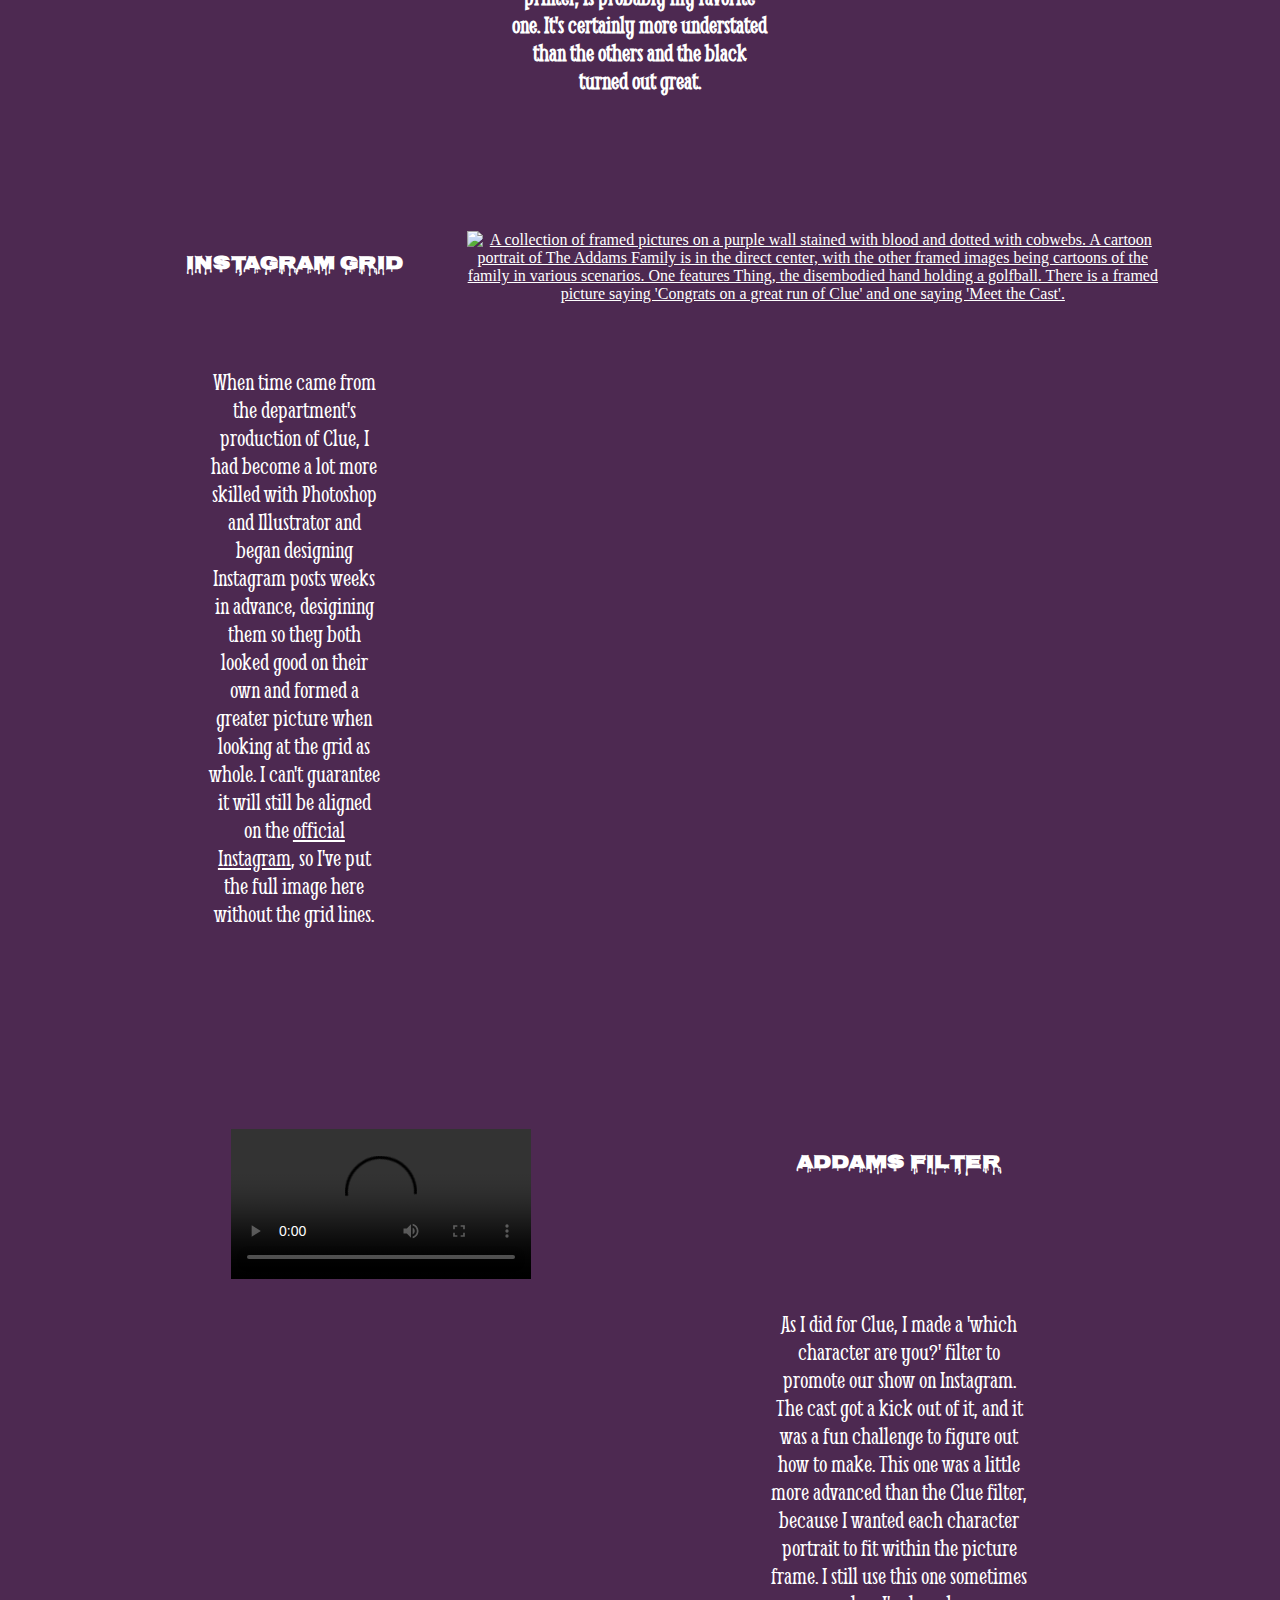
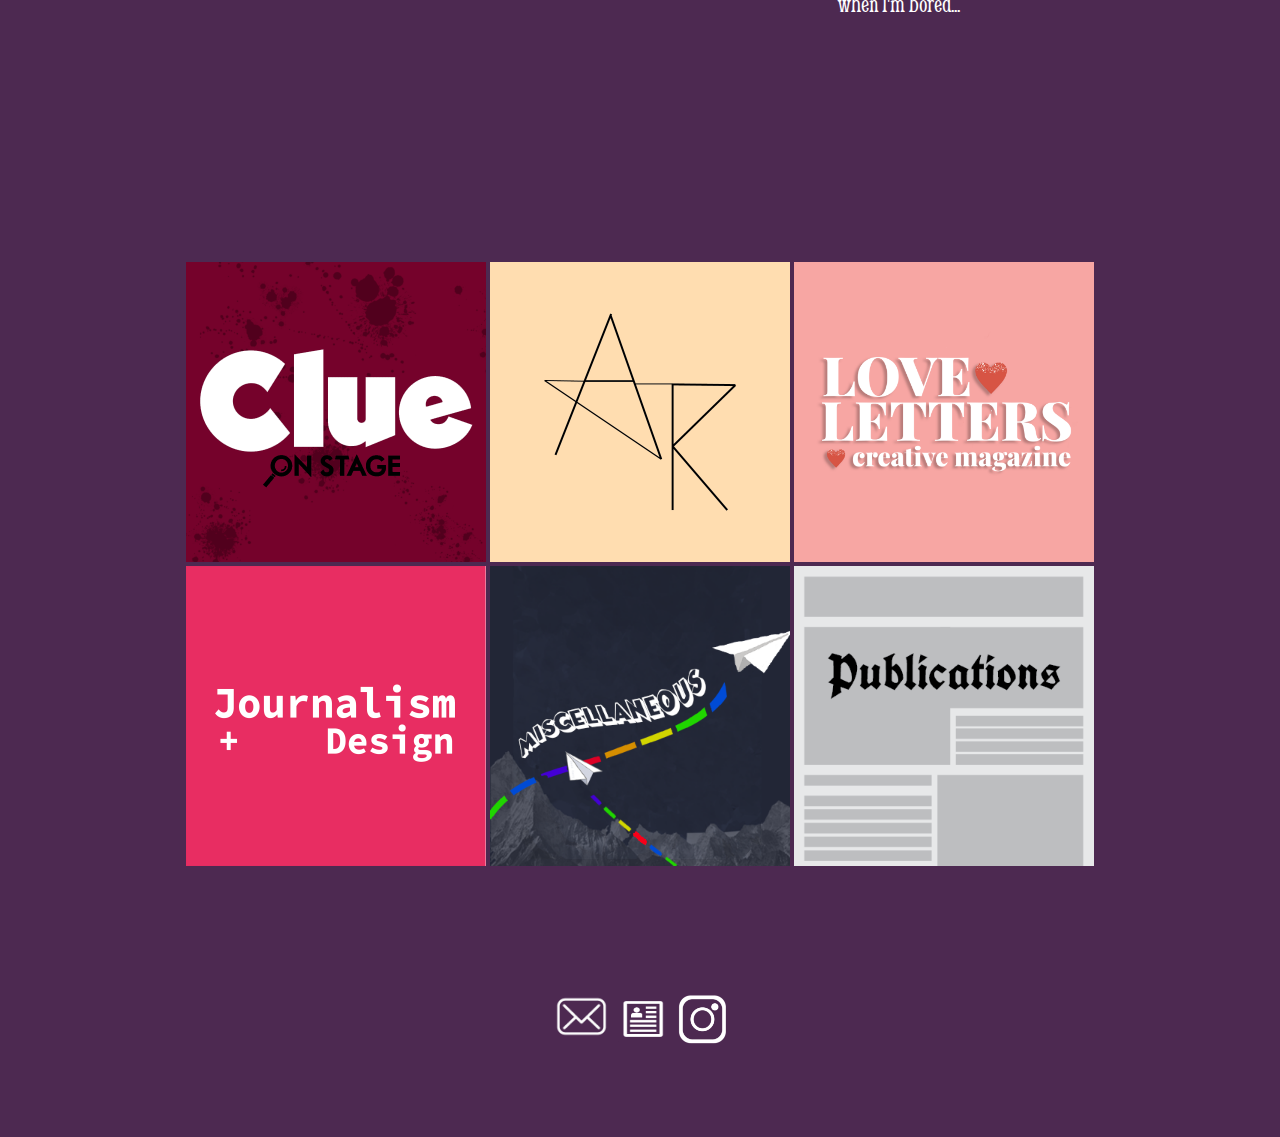
==== commit de42b935: "favicon fixed hopfeully" ====
--- a/addamspage.html
+++ b/addamspage.html
@@ -5,7 +5,7 @@
   <title>Addams Family</title>
   <meta name="viewport" content="width=device-width,initial-scale=1" />
   <link rel="stylesheet" href="addamsstyle.css">
-  <link rel="icon" type="image/x-icon" href="/images/AR-favicon.png">
+  <link rel="icon" type="image/png" href="images/AR-favicon.png" />
 </head>
 <body>
     <div class="masthead">
